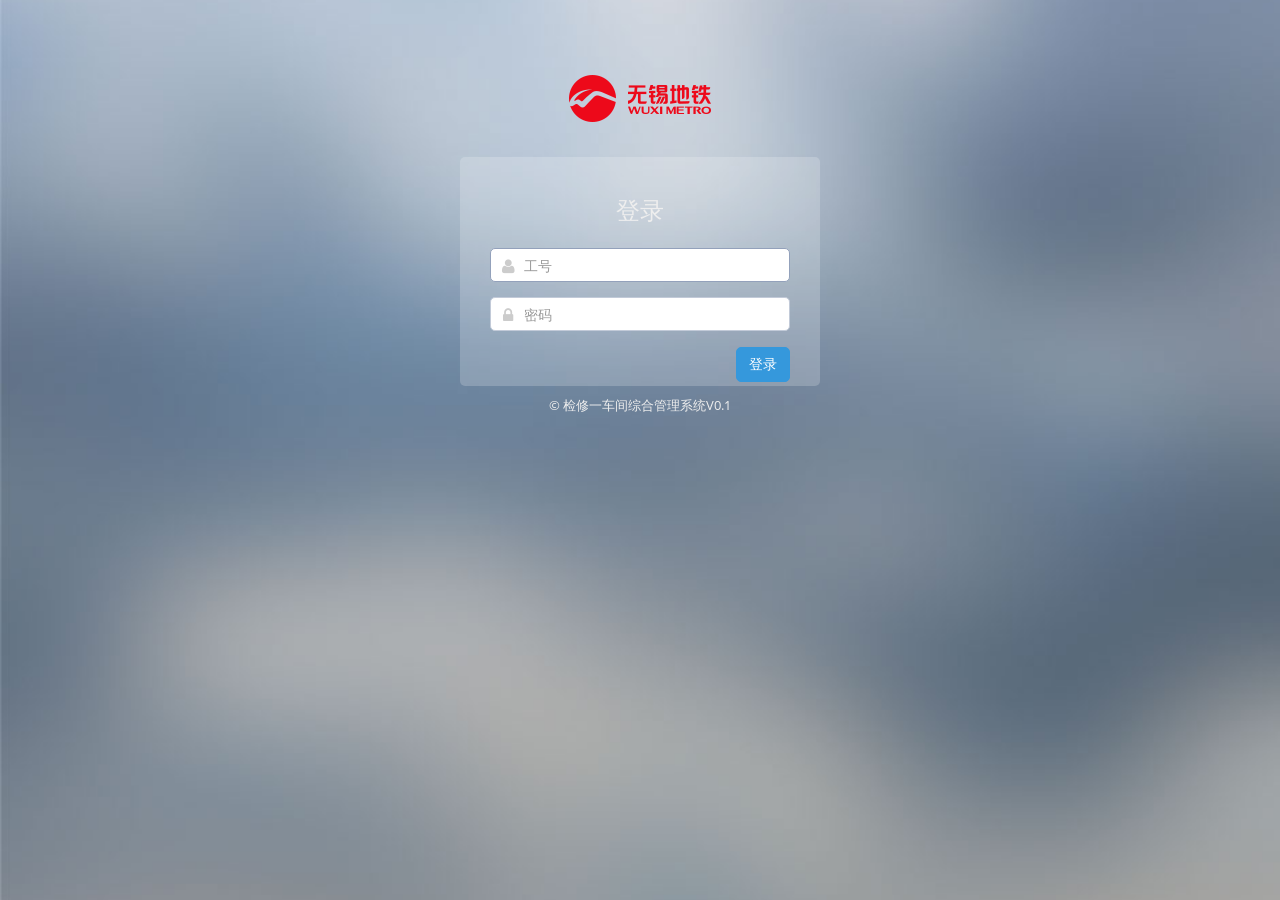
==== src/main/resources/templates/app/login.html @ 33c69c18 "UI init" ====
<!DOCTYPE html>
<!--[if IE 8]> <html lang="en" class="ie8 no-js"> <![endif]-->
<!--[if IE 9]> <html lang="en" class="ie9 no-js"> <![endif]-->
<!--[if !IE]><!-->
<html lang="en">
    <!--<![endif]-->
    <!-- BEGIN HEAD -->

    <head>
        <meta charset="utf-8" />
        <title>检修一车间综合管理系统 | 用户登录</title>
        <meta http-equiv="X-UA-Compatible" content="IE=edge">
        <meta content="width=device-width, initial-scale=1" name="viewport" />
        <meta content="" name="description" />
        <meta content="" name="author" />
        <!-- BEGIN GLOBAL MANDATORY STYLES -->
        <link href="./gfonts/openscans/openscans.css" rel="stylesheet" type="text/css" />
        <link href="./assets/global/plugins/font-awesome/css/font-awesome.min.css" rel="stylesheet" type="text/css" />
        <link href="./assets/global/plugins/simple-line-icons/simple-line-icons.min.css" rel="stylesheet" type="text/css" />
        <link href="./assets/global/plugins/bootstrap/css/bootstrap.min.css" rel="stylesheet" type="text/css" />
        <link href="./assets/global/plugins/uniform/css/uniform.default.css" rel="stylesheet" type="text/css" />
        <link href="./assets/global/plugins/bootstrap-switch/css/bootstrap-switch.min.css" rel="stylesheet" type="text/css" />
        <!-- END GLOBAL MANDATORY STYLES -->
        <!-- BEGIN PAGE LEVEL PLUGINS -->
        <link href="./assets/global/plugins/select2/css/select2.min.css" rel="stylesheet" type="text/css" />
        <link href="./assets/global/plugins/select2/css/select2-bootstrap.min.css" rel="stylesheet" type="text/css" />
        <!-- END PAGE LEVEL PLUGINS -->
        <!-- BEGIN THEME GLOBAL STYLES -->
        <link href="./assets/global/css/components.min.css" rel="stylesheet" id="style_components" type="text/css" />
        <link href="./assets/global/css/plugins.min.css" rel="stylesheet" type="text/css" />
        <!-- END THEME GLOBAL STYLES -->
        <!-- BEGIN PAGE LEVEL STYLES -->
        <link href="./assets/global/css/login-4.min.css" rel="stylesheet" type="text/css" />
        <!-- END PAGE LEVEL STYLES -->
        <!-- BEGIN THEME LAYOUT STYLES -->
        <!-- END THEME LAYOUT STYLES -->
        <link rel="shortcut icon" href="favicon.ico" /> </head>
    <!-- END HEAD -->

    <body class=" login">
        <!-- BEGIN LOGO -->
        <div class="logo">
            <a href="index.html">
                <img src="./icon/logo.png" alt="" /> </a>
        </div>
        <!-- END LOGO -->
        <!-- BEGIN LOGIN -->
        <div class="content be-radius" >
            <!-- BEGIN LOGIN FORM -->
            <form class="login-form" action="${url}" method="post">
                <h3 class="form-title">登录</h3>
                <input type="hidden" name="came_from"
                    value="${came_from}"/>
                <div class="alert alert-danger display-hide be-radius">
                    <span class=""></span>
                    <button class="close pull-right" style="margin-top: 5px" data-close="alert"></button>
                </div>
                <div class="form-group ">
                    <!--ie8, ie9 does not support html5 placeholder, so we just show field title for that-->
                    <label class="control-label visible-ie8 visible-ie9">工号</label>
                    <div class="input-icon">
                        <i class="fa fa-user"></i>
                        <input class="form-control placeholder-no-fix be-radius" type="text" autocomplete="off" placeholder="工号" id="login" name="login" /> </div>
                </div>
                <div class="form-group">
                    <label class="control-label visible-ie8 visible-ie9">密码</label>
                    <div class="input-icon">
                        <i class="fa fa-lock"></i>
                        <input class="form-control placeholder-no-fix be-radius" type="password" autocomplete="off" placeholder="密码" id="password" name="password"  />
                        <input hidden name="form.submitted" />
                    </div>
                </div>
                <div class="form-actions">
                    <button type="submit" class="btn blue pull-right be-radius"> 登录 </button>
                </div>
            </form>
            <!-- END LOGIN FORM -->
        </div>
        <!-- END LOGIN -->
        <!-- BEGIN COPYRIGHT -->
        <div class="copyright"> © 检修一车间综合管理系统V0.1 </div>
        <!-- END COPYRIGHT -->
        <!--[if lt IE 9]>
<script src="./assets/global/plugins/respond.min.js"></script>
<script src="./assets/global/plugins/excanvas.min.js"></script> 
<![endif]-->
        <!-- BEGIN CORE PLUGINS -->
        <script src="./assets/global/plugins/jquery.min.js" type="text/javascript"></script>
        <script src="./assets/global/plugins/bootstrap/js/bootstrap.min.js" type="text/javascript"></script>
        <script src="./assets/global/plugins/js.cookie.min.js" type="text/javascript"></script>
        <script src="./assets/global/plugins/bootstrap-hover-dropdown/bootstrap-hover-dropdown.min.js" type="text/javascript"></script>
        <script src="./assets/global/plugins/jquery-slimscroll/jquery.slimscroll.min.js" type="text/javascript"></script>
        <script src="./assets/global/plugins/jquery.blockui.min.js" type="text/javascript"></script>
        <script src="./assets/global/plugins/uniform/jquery.uniform.min.js" type="text/javascript"></script>
        <script src="./assets/global/plugins/bootstrap-switch/js/bootstrap-switch.min.js" type="text/javascript"></script>
        <!-- END CORE PLUGINS -->
        <!-- BEGIN PAGE LEVEL PLUGINS -->
        <script src="./assets/global/plugins/jquery-validation/js/jquery.validate.min.js" type="text/javascript"></script>
        <script src="./assets/global/plugins/jquery-validation/js/additional-methods.min.js" type="text/javascript"></script>
        <script src="./assets/global/plugins/select2/js/select2.full.min.js" type="text/javascript"></script>
        <script src="./assets/global/plugins/backstretch/jquery.backstretch.min.js" type="text/javascript"></script>
        <!-- END PAGE LEVEL PLUGINS -->
        <!-- BEGIN THEME GLOBAL SCRIPTS -->
        <script src="./assets/global/scripts/app.min.js" type="text/javascript"></script>
        <!-- END THEME GLOBAL SCRIPTS -->
        <!-- BEGIN PAGE LEVEL SCRIPTS -->
        <script src="./assets/global/scripts/login-4.js" type="text/javascript"></script>
        <!-- END PAGE LEVEL SCRIPTS -->
        <!-- BEGIN THEME LAYOUT SCRIPTS -->
        <!-- END THEME LAYOUT SCRIPTS -->
    </body>

</html>
---- src/main/resources/templates/app/gfonts/openscans/openscans.css ----
/* cyrillic-ext */
@font-face {
  font-family: 'Open Sans';
  font-style: normal;
  font-weight: 300;
  src: local('Open Sans Light'), local('OpenSans-Light'), url(DXI1ORHCpsQm3Vp6mXoaTa-j2U0lmluP9RWlSytm3ho.woff2) format('woff2');
  unicode-range: U+0460-052F, U+20B4, U+2DE0-2DFF, U+A640-A69F;
}
/* cyrillic */
@font-face {
  font-family: 'Open Sans';
  font-style: normal;
  font-weight: 300;
  src: local('Open Sans Light'), local('OpenSans-Light'), url(DXI1ORHCpsQm3Vp6mXoaTZX5f-9o1vgP2EXwfjgl7AY.woff2) format('woff2');
  unicode-range: U+0400-045F, U+0490-0491, U+04B0-04B1, U+2116;
}
/* greek-ext */
@font-face {
  font-family: 'Open Sans';
  font-style: normal;
  font-weight: 300;
  src: local('Open Sans Light'), local('OpenSans-Light'), url(DXI1ORHCpsQm3Vp6mXoaTRWV49_lSm1NYrwo-zkhivY.woff2) format('woff2');
  unicode-range: U+1F00-1FFF;
}
/* greek */
@font-face {
  font-family: 'Open Sans';
  font-style: normal;
  font-weight: 300;
  src: local('Open Sans Light'), local('OpenSans-Light'), url(DXI1ORHCpsQm3Vp6mXoaTaaRobkAwv3vxw3jMhVENGA.woff2) format('woff2');
  unicode-range: U+0370-03FF;
}
/* vietnamese */
@font-face {
  font-family: 'Open Sans';
  font-style: normal;
  font-weight: 300;
  src: local('Open Sans Light'), local('OpenSans-Light'), url(DXI1ORHCpsQm3Vp6mXoaTf8zf_FOSsgRmwsS7Aa9k2w.woff2) format('woff2');
  unicode-range: U+0102-0103, U+1EA0-1EF1, U+20AB;
}
/* latin-ext */
@font-face {
  font-family: 'Open Sans';
  font-style: normal;
  font-weight: 300;
  src: local('Open Sans Light'), local('OpenSans-Light'), url(DXI1ORHCpsQm3Vp6mXoaTT0LW-43aMEzIO6XUTLjad8.woff2) format('woff2');
  unicode-range: U+0100-024F, U+1E00-1EFF, U+20A0-20AB, U+20AD-20CF, U+2C60-2C7F, U+A720-A7FF;
}
/* latin */
@font-face {
  font-family: 'Open Sans';
  font-style: normal;
  font-weight: 300;
  src: local('Open Sans Light'), local('OpenSans-Light'), url(DXI1ORHCpsQm3Vp6mXoaTegdm0LZdjqr5-oayXSOefg.woff2) format('woff2');
  unicode-range: U+0000-00FF, U+0131, U+0152-0153, U+02C6, U+02DA, U+02DC, U+2000-206F, U+2074, U+20AC, U+2212, U+2215, U+E0FF, U+EFFD, U+F000;
}
/* cyrillic-ext */
@font-face {
  font-family: 'Open Sans';
  font-style: normal;
  font-weight: 400;
  src: local('Open Sans'), local('OpenSans'), url(K88pR3goAWT7BTt32Z01mxJtnKITppOI_IvcXXDNrsc.woff2) format('woff2');
  unicode-range: U+0460-052F, U+20B4, U+2DE0-2DFF, U+A640-A69F;
}
/* cyrillic */
@font-face {
  font-family: 'Open Sans';
  font-style: normal;
  font-weight: 400;
  src: local('Open Sans'), local('OpenSans'), url(RjgO7rYTmqiVp7vzi-Q5URJtnKITppOI_IvcXXDNrsc.woff2) format('woff2');
  unicode-range: U+0400-045F, U+0490-0491, U+04B0-04B1, U+2116;
}
/* greek-ext */
@font-face {
  font-family: 'Open Sans';
  font-style: normal;
  font-weight: 400;
  src: local('Open Sans'), local('OpenSans'), url(LWCjsQkB6EMdfHrEVqA1KRJtnKITppOI_IvcXXDNrsc.woff2) format('woff2');
  unicode-range: U+1F00-1FFF;
}
/* greek */
@font-face {
  font-family: 'Open Sans';
  font-style: normal;
  font-weight: 400;
  src: local('Open Sans'), local('OpenSans'), url(xozscpT2726on7jbcb_pAhJtnKITppOI_IvcXXDNrsc.woff2) format('woff2');
  unicode-range: U+0370-03FF;
}
/* vietnamese */
@font-face {
  font-family: 'Open Sans';
  font-style: normal;
  font-weight: 400;
  src: local('Open Sans'), local('OpenSans'), url(59ZRklaO5bWGqF5A9baEERJtnKITppOI_IvcXXDNrsc.woff2) format('woff2');
  unicode-range: U+0102-0103, U+1EA0-1EF1, U+20AB;
}
/* latin-ext */
@font-face {
  font-family: 'Open Sans';
  font-style: normal;
  font-weight: 400;
  src: local('Open Sans'), local('OpenSans'), url(u-WUoqrET9fUeobQW7jkRRJtnKITppOI_IvcXXDNrsc.woff2) format('woff2');
  unicode-range: U+0100-024F, U+1E00-1EFF, U+20A0-20AB, U+20AD-20CF, U+2C60-2C7F, U+A720-A7FF;
}
/* latin */
@font-face {
  font-family: 'Open Sans';
  font-style: normal;
  font-weight: 400;
  src: local('Open Sans'), local('OpenSans'), url(cJZKeOuBrn4kERxqtaUH3VtXRa8TVwTICgirnJhmVJw.woff2) format('woff2');
  unicode-range: U+0000-00FF, U+0131, U+0152-0153, U+02C6, U+02DA, U+02DC, U+2000-206F, U+2074, U+20AC, U+2212, U+2215, U+E0FF, U+EFFD, U+F000;
}
/* cyrillic-ext */
@font-face {
  font-family: 'Open Sans';
  font-style: normal;
  font-weight: 600;
  src: local('Open Sans Semibold'), local('OpenSans-Semibold'), url(MTP_ySUJH_bn48VBG8sNSq-j2U0lmluP9RWlSytm3ho.woff2) format('woff2');
  unicode-range: U+0460-052F, U+20B4, U+2DE0-2DFF, U+A640-A69F;
}
/* cyrillic */
@font-face {
  font-family: 'Open Sans';
  font-style: normal;
  font-weight: 600;
  src: local('Open Sans Semibold'), local('OpenSans-Semibold'), url(MTP_ySUJH_bn48VBG8sNSpX5f-9o1vgP2EXwfjgl7AY.woff2) format('woff2');
  unicode-range: U+0400-045F, U+0490-0491, U+04B0-04B1, U+2116;
}
/* greek-ext */
@font-face {
  font-family: 'Open Sans';
  font-style: normal;
  font-weight: 600;
  src: local('Open Sans Semibold'), local('OpenSans-Semibold'), url(MTP_ySUJH_bn48VBG8sNShWV49_lSm1NYrwo-zkhivY.woff2) format('woff2');
  unicode-range: U+1F00-1FFF;
}
/* greek */
@font-face {
  font-family: 'Open Sans';
  font-style: normal;
  font-weight: 600;
  src: local('Open Sans Semibold'), local('OpenSans-Semibold'), url(MTP_ySUJH_bn48VBG8sNSqaRobkAwv3vxw3jMhVENGA.woff2) format('woff2');
  unicode-range: U+0370-03FF;
}
/* vietnamese */
@font-face {
  font-family: 'Open Sans';
  font-style: normal;
  font-weight: 600;
  src: local('Open Sans Semibold'), local('OpenSans-Semibold'), url(MTP_ySUJH_bn48VBG8sNSv8zf_FOSsgRmwsS7Aa9k2w.woff2) format('woff2');
  unicode-range: U+0102-0103, U+1EA0-1EF1, U+20AB;
}
/* latin-ext */
@font-face {
  font-family: 'Open Sans';
  font-style: normal;
  font-weight: 600;
  src: local('Open Sans Semibold'), local('OpenSans-Semibold'), url(MTP_ySUJH_bn48VBG8sNSj0LW-43aMEzIO6XUTLjad8.woff2) format('woff2');
  unicode-range: U+0100-024F, U+1E00-1EFF, U+20A0-20AB, U+20AD-20CF, U+2C60-2C7F, U+A720-A7FF;
}
/* latin */
@font-face {
  font-family: 'Open Sans';
  font-style: normal;
  font-weight: 600;
  src: local('Open Sans Semibold'), local('OpenSans-Semibold'), url(MTP_ySUJH_bn48VBG8sNSugdm0LZdjqr5-oayXSOefg.woff2) format('woff2');
  unicode-range: U+0000-00FF, U+0131, U+0152-0153, U+02C6, U+02DA, U+02DC, U+2000-206F, U+2074, U+20AC, U+2212, U+2215, U+E0FF, U+EFFD, U+F000;
}
/* cyrillic-ext */
@font-face {
  font-family: 'Open Sans';
  font-style: normal;
  font-weight: 700;
  src: local('Open Sans Bold'), local('OpenSans-Bold'), url(k3k702ZOKiLJc3WVjuplzK-j2U0lmluP9RWlSytm3ho.woff2) format('woff2');
  unicode-range: U+0460-052F, U+20B4, U+2DE0-2DFF, U+A640-A69F;
}
/* cyrillic */
@font-face {
  font-family: 'Open Sans';
  font-style: normal;
  font-weight: 700;
  src: local('Open Sans Bold'), local('OpenSans-Bold'), url(k3k702ZOKiLJc3WVjuplzJX5f-9o1vgP2EXwfjgl7AY.woff2) format('woff2');
  unicode-range: U+0400-045F, U+0490-0491, U+04B0-04B1, U+2116;
}
/* greek-ext */
@font-face {
  font-family: 'Open Sans';
  font-style: normal;
  font-weight: 700;
  src: local('Open Sans Bold'), local('OpenSans-Bold'), url(k3k702ZOKiLJc3WVjuplzBWV49_lSm1NYrwo-zkhivY.woff2) format('woff2');
  unicode-range: U+1F00-1FFF;
}
/* greek */
@font-face {
  font-family: 'Open Sans';
  font-style: normal;
  font-weight: 700;
  src: local('Open Sans Bold'), local('OpenSans-Bold'), url(k3k702ZOKiLJc3WVjuplzKaRobkAwv3vxw3jMhVENGA.woff2) format('woff2');
  unicode-range: U+0370-03FF;
}
/* vietnamese */
@font-face {
  font-family: 'Open Sans';
  font-style: normal;
  font-weight: 700;
  src: local('Open Sans Bold'), local('OpenSans-Bold'), url(k3k702ZOKiLJc3WVjuplzP8zf_FOSsgRmwsS7Aa9k2w.woff2) format('woff2');
  unicode-range: U+0102-0103, U+1EA0-1EF1, U+20AB;
}
/* latin-ext */
@font-face {
  font-family: 'Open Sans';
  font-style: normal;
  font-weight: 700;
  src: local('Open Sans Bold'), local('OpenSans-Bold'), url(k3k702ZOKiLJc3WVjuplzD0LW-43aMEzIO6XUTLjad8.woff2) format('woff2');
  unicode-range: U+0100-024F, U+1E00-1EFF, U+20A0-20AB, U+20AD-20CF, U+2C60-2C7F, U+A720-A7FF;
}
/* latin */
@font-face {
  font-family: 'Open Sans';
  font-style: normal;
  font-weight: 700;
  src: local('Open Sans Bold'), local('OpenSans-Bold'), url(k3k702ZOKiLJc3WVjuplzOgdm0LZdjqr5-oayXSOefg.woff2) format('woff2');
  unicode-range: U+0000-00FF, U+0131, U+0152-0153, U+02C6, U+02DA, U+02DC, U+2000-206F, U+2074, U+20AC, U+2212, U+2215, U+E0FF, U+EFFD, U+F000;
}
/* cyrillic-ext */
@font-face {
  font-family: 'Open Sans';
  font-style: italic;
  font-weight: 300;
  src: local('Open Sans Light Italic'), local('OpenSansLight-Italic'), url(PRmiXeptR36kaC0GEAetxhgVThLs8Y7ETJzDCYFCSLE.woff2) format('woff2');
  unicode-range: U+0460-052F, U+20B4, U+2DE0-2DFF, U+A640-A69F;
}
/* cyrillic */
@font-face {
  font-family: 'Open Sans';
  font-style: italic;
  font-weight: 300;
  src: local('Open Sans Light Italic'), local('OpenSansLight-Italic'), url(PRmiXeptR36kaC0GEAetxpiMaisvaUVUsYyVzOmndek.woff2) format('woff2');
  unicode-range: U+0400-045F, U+0490-0491, U+04B0-04B1, U+2116;
}
/* greek-ext */
@font-face {
  font-family: 'Open Sans';
  font-style: italic;
  font-weight: 300;
  src: local('Open Sans Light Italic'), local('OpenSansLight-Italic'), url(PRmiXeptR36kaC0GEAetxrBAWGjcah5Ky0jbCgIwDB8.woff2) format('woff2');
  unicode-range: U+1F00-1FFF;
}
/* greek */
@font-face {
  font-family: 'Open Sans';
  font-style: italic;
  font-weight: 300;
  src: local('Open Sans Light Italic'), local('OpenSansLight-Italic'), url(PRmiXeptR36kaC0GEAetxv14vlcfyPYlAcQy2UfDRm4.woff2) format('woff2');
  unicode-range: U+0370-03FF;
}
/* vietnamese */
@font-face {
  font-family: 'Open Sans';
  font-style: italic;
  font-weight: 300;
  src: local('Open Sans Light Italic'), local('OpenSansLight-Italic'), url(PRmiXeptR36kaC0GEAetxqfJul7RR1X4poJgi27uS4w.woff2) format('woff2');
  unicode-range: U+0102-0103, U+1EA0-1EF1, U+20AB;
}
/* latin-ext */
@font-face {
  font-family: 'Open Sans';
  font-style: italic;
  font-weight: 300;
  src: local('Open Sans Light Italic'), local('OpenSansLight-Italic'), url(PRmiXeptR36kaC0GEAetxqvyPXdneeGd26m9EmFSSWg.woff2) format('woff2');
  unicode-range: U+0100-024F, U+1E00-1EFF, U+20A0-20AB, U+20AD-20CF, U+2C60-2C7F, U+A720-A7FF;
}
/* latin */
@font-face {
  font-family: 'Open Sans';
  font-style: italic;
  font-weight: 300;
  src: local('Open Sans Light Italic'), local('OpenSansLight-Italic'), url(PRmiXeptR36kaC0GEAetxko2lTMeWA_kmIyWrkNCwPc.woff2) format('woff2');
  unicode-range: U+0000-00FF, U+0131, U+0152-0153, U+02C6, U+02DA, U+02DC, U+2000-206F, U+2074, U+20AC, U+2212, U+2215, U+E0FF, U+EFFD, U+F000;
}
/* cyrillic-ext */
@font-face {
  font-family: 'Open Sans';
  font-style: italic;
  font-weight: 400;
  src: local('Open Sans Italic'), local('OpenSans-Italic'), url(xjAJXh38I15wypJXxuGMBjTOQ_MqJVwkKsUn0wKzc2I.woff2) format('woff2');
  unicode-range: U+0460-052F, U+20B4, U+2DE0-2DFF, U+A640-A69F;
}
/* cyrillic */
@font-face {
  font-family: 'Open Sans';
  font-style: italic;
  font-weight: 400;
  src: local('Open Sans Italic'), local('OpenSans-Italic'), url(xjAJXh38I15wypJXxuGMBjUj_cnvWIuuBMVgbX098Mw.woff2) format('woff2');
  unicode-range: U+0400-045F, U+0490-0491, U+04B0-04B1, U+2116;
}
/* greek-ext */
@font-face {
  font-family: 'Open Sans';
  font-style: italic;
  font-weight: 400;
  src: local('Open Sans Italic'), local('OpenSans-Italic'), url(xjAJXh38I15wypJXxuGMBkbcKLIaa1LC45dFaAfauRA.woff2) format('woff2');
  unicode-range: U+1F00-1FFF;
}
/* greek */
@font-face {
  font-family: 'Open Sans';
  font-style: italic;
  font-weight: 400;
  src: local('Open Sans Italic'), local('OpenSans-Italic'), url(xjAJXh38I15wypJXxuGMBmo_sUJ8uO4YLWRInS22T3Y.woff2) format('woff2');
  unicode-range: U+0370-03FF;
}
/* vietnamese */
@font-face {
  font-family: 'Open Sans';
  font-style: italic;
  font-weight: 400;
  src: local('Open Sans Italic'), local('OpenSans-Italic'), url(xjAJXh38I15wypJXxuGMBr6up8jxqWt8HVA3mDhkV_0.woff2) format('woff2');
  unicode-range: U+0102-0103, U+1EA0-1EF1, U+20AB;
}
/* latin-ext */
@font-face {
  font-family: 'Open Sans';
  font-style: italic;
  font-weight: 400;
  src: local('Open Sans Italic'), local('OpenSans-Italic'), url(xjAJXh38I15wypJXxuGMBiYE0-AqJ3nfInTTiDXDjU4.woff2) format('woff2');
  unicode-range: U+0100-024F, U+1E00-1EFF, U+20A0-20AB, U+20AD-20CF, U+2C60-2C7F, U+A720-A7FF;
}
/* latin */
@font-face {
  font-family: 'Open Sans';
  font-style: italic;
  font-weight: 400;
  src: local('Open Sans Italic'), local('OpenSans-Italic'), url(xjAJXh38I15wypJXxuGMBo4P5ICox8Kq3LLUNMylGO4.woff2) format('woff2');
  unicode-range: U+0000-00FF, U+0131, U+0152-0153, U+02C6, U+02DA, U+02DC, U+2000-206F, U+2074, U+20AC, U+2212, U+2215, U+E0FF, U+EFFD, U+F000;
}
---- src/main/resources/templates/app/assets/global/plugins/uniform/css/uniform.default.css ----
/*

Uniform Theme: Uniform Default
Version: 1.8
By: Josh Pyles
License: MIT License
---
For use with the Uniform plugin:
http://uniformjs.com/

*/
/* General settings */
div.selector, div.selector span, div.checker span, div.radio span, div.uploader, div.uploader span.action, div.button, div.button span {
  background-image: url("../images/sprite.png");
  background-repeat: no-repeat;
  -webkit-font-smoothing: antialiased; }
div.selector, div.checker, div.button, div.radio, div.uploader {
  display: -moz-inline-box;
  display: inline-block;
  *display: inline;
  zoom: 1;
  vertical-align: middle;
  /* Keeping this as :focus to remove browser styles */ }
  div.selector:focus, div.checker:focus, div.button:focus, div.radio:focus, div.uploader:focus {
    outline: 0; }
div.selector, div.selector *, div.radio, div.radio *, div.checker, div.checker *, div.uploader, div.uploader *, div.button, div.button * {
  margin: 0;
  padding: 0; }

.highContrastDetect {
  background: url("../images/bg-input.png") repeat-x 0 0;
  width: 0px;
  height: 0px; }

/* Input & Textarea */
input.uniform-input,
select.uniform-multiselect,
textarea.uniform {
  padding: 3px;
  background: url("../images/bg-input.png") repeat-x 0 0;
  outline: 0; }
  input.uniform-input.active,
  select.uniform-multiselect.active,
  textarea.uniform.active {
    background: url("../images/bg-input-focus.png") repeat-x 0 0; }

/* Remove default webkit and possible mozilla .search styles.
 * Keeping this as :active to remove browser styles */
div.checker input,
input[type="search"],
input[type="search"]:active {
  -moz-appearance: none;
  -webkit-appearance: none; }

/* Select */
div.selector {
  background-position: 0 -130px;
  line-height: 26px;
  height: 26px;
  padding: 0 0 0 10px;
  position: relative;
  overflow: hidden; }
  div.selector span {
    text-overflow: ellipsis;
    display: block;
    overflow: hidden;
    white-space: nowrap;
    background-position: right 0;
    height: 26px;
    line-height: 26px;
    padding-right: 25px;
    cursor: pointer;
    width: 100%;
    display: block; }
  div.selector.fixedWidth {
    width: 190px; }
    div.selector.fixedWidth span {
      width: 155px; }
  div.selector select {
    opacity: 0;
    filter: alpha(opacity=0);
    -moz-opacity: 0;
    border: none;
    background: none;
    position: absolute;
    height: 22px;
    top: 2px;
    left: 0px;
    width: 100%; }
  div.selector.active {
    background-position: 0 -156px; }
    div.selector.active span {
      background-position: right -26px; }
  div.selector.hover, div.selector.focus {
    background-position: 0 -182px; }
    div.selector.hover span, div.selector.focus span {
      background-position: right -52px; }
    div.selector.hover.active, div.selector.focus.active {
      background-position: 0 -208px; }
      div.selector.hover.active span, div.selector.focus.active span {
        background-position: right -78px; }
  div.selector.disabled, div.selector.disabled.active {
    background-position: 0 -234px; }
    div.selector.disabled span, div.selector.disabled.active span {
      background-position: right -104px; }

/* Checkbox */
div.checker {
  position: relative; }
  div.checker, div.checker span, div.checker input {
    width: 19px;
    height: 19px; }
  div.checker span {
    display: -moz-inline-box;
    display: inline-block;
    *display: inline;
    zoom: 1;
    text-align: center;
    background-position: 0 -260px; }
    div.checker span.checked {
      background-position: -76px -260px; }
  div.checker input {
    opacity: 0;
    filter: alpha(opacity=0);
    -moz-opacity: 0;
    border: none;
    background: none;
    display: -moz-inline-box;
    display: inline-block;
    *display: inline;
    zoom: 1; }
  div.checker.active span {
    background-position: -19px -260px; }
    div.checker.active span.checked {
      background-position: -95px -260px; }
  div.checker.hover span, div.checker.focus span {
    background-position: -38px -260px; }
    div.checker.hover span.checked, div.checker.focus span.checked {
      background-position: -114px -260px; }
  div.checker.hover.active span, div.checker.focus.active span {
    background-position: -57px -260px; }
    div.checker.hover.active span.checked, div.checker.focus.active span.checked {
      background-position: -133px -260px; }
  div.checker.disabled, div.checker.disabled.active {
    background-position: -152px -260px; }
    div.checker.disabled span.checked, div.checker.disabled.active span.checked {
      background-position: -171px -260px; }

/* Radio */
div.radio {
  position: relative; }
  div.radio, div.radio span, div.radio input {
    width: 18px;
    height: 18px; }
  div.radio span {
    display: -moz-inline-box;
    display: inline-block;
    *display: inline;
    zoom: 1;
    text-align: center;
    background-position: 0 -279px; }
    div.radio span.checked {
      background-position: -72px -279px; }
  div.radio input {
    opacity: 0;
    filter: alpha(opacity=0);
    -moz-opacity: 0;
    border: none;
    background: none;
    display: -moz-inline-box;
    display: inline-block;
    *display: inline;
    zoom: 1;
    text-align: center; }
  div.radio.active span {
    background-position: -18px -18px -279px; }
    div.radio.active span.checked {
      background-position: -90px -279px; }
  div.radio.hover span, div.radio.focus span {
    background-position: -36px -36px -279px; }
    div.radio.hover span.checked, div.radio.focus span.checked {
      background-position: -108px -279px; }
  div.radio.hover.active span, div.radio.focus.active span {
    background-position: -54px -279px; }
    div.radio.hover.active span.checked, div.radio.focus.active span.checked {
      background-position: -126px -279px; }
  div.radio.disabled span, div.radio.disabled.active span {
    background-position: -144px -279px; }
    div.radio.disabled span.checked, div.radio.disabled.active span.checked {
      background-position: -162px -279px; }

/* Uploader */
div.uploader {
  background-position: 0 -297px;
  height: 28px;
  width: 190px;
  cursor: pointer;
  position: relative;
  overflow: hidden; }
  div.uploader span.action {
    background-position: right -409px;
    height: 28px;
    line-height: 28px;
    width: 82px;
    text-align: center;
    float: left;
    display: inline;
    overflow: hidden;
    cursor: pointer; }
  div.uploader span.filename {
    text-overflow: ellipsis;
    display: block;
    overflow: hidden;
    white-space: nowrap;
    float: left;
    cursor: default;
    height: 24px;
    margin: 2px 0 2px 2px;
    line-height: 24px;
    width: 85px;
    padding: 0 10px; }
  div.uploader input {
    opacity: 0;
    filter: alpha(opacity=0);
    -moz-opacity: 0;
    border: none;
    background: none;
    position: absolute;
    top: 0;
    right: 0;
    float: right;
    cursor: default;
    width: 100%;
    height: 100%; }
  div.uploader.active span.action {
    background-position: right -465px; }
  div.uploader.hover, div.uploader.focus {
    background-position: 0 -353px; }
    div.uploader.hover span.action, div.uploader.focus span.action {
      background-position: right -437px; }
    div.uploader.hover.active span.action, div.uploader.focus.active span.action {
      background-position: right -493px; }
  div.uploader.disabled, div.uploader.disabled.active {
    background-position: 0 -325px; }
    div.uploader.disabled span.action, div.uploader.disabled.active span.action {
      background-position: right -381px; }

/* Buttons */
div.button {
  background-position: 0 -641px;
  height: 30px;
  cursor: pointer;
  position: relative;
  /* Keep buttons barely visible so they can get focus */ }
  div.button a, div.button button, div.button input {
    opacity: 0.01;
    filter: alpha(opacity=1);
    -moz-opacity: 0.01;
    display: block;
    top: 0;
    left: 0;
    right: 0;
    bottom: 0;
    position: absolute; }
  div.button span {
    display: -moz-inline-box;
    display: inline-block;
    *display: inline;
    zoom: 1;
    line-height: 22px;
    text-align: center;
    background-position: right -521px;
    height: 22px;
    margin-left: 13px;
    padding: 8px 15px 0 2px; }
  div.button.active {
    background-position: 0 -671px; }
    div.button.active span {
      background-position: right -551px;
      cursor: default; }
  div.button.hover, div.button.focus {
    background-position: 0 -701px; }
    div.button.hover span, div.button.focus span {
      background-position: right -581px; }
  div.button.disabled, div.button.disabled.active {
    background-position: 0 -731px; }
    div.button.disabled span, div.button.disabled.active span {
      background-position: right -611px;
      cursor: default; }

/* INPUT & TEXTAREA */
input.uniform-input,
select.uniform-multiselect,
textarea.uniform {
  font-size: 12px;
  font-family: "Helvetica Neue", Arial, Helvetica, sans-serif;
  font-weight: normal;
  color: #777;
  border-top: solid 1px #aaaaaa;
  border-left: solid 1px #aaaaaa;
  border-bottom: solid 1px #cccccc;
  border-right: solid 1px #cccccc;
  -webkit-border-radius: 3px;
  -moz-border-radius: 3px;
  border-radius: 3px; }
  input.uniform-input.hover, input.uniform-input.focus,
  select.uniform-multiselect.hover,
  select.uniform-multiselect.focus,
  textarea.uniform.hover,
  textarea.uniform.focus {
    -webkit-box-shadow: 0px 0px 4px rgba(0, 0, 0, 0.3);
    -moz-box-shadow: 0px 0px 4px rgba(0, 0, 0, 0.3);
    box-shadow: 0px 0px 4px rgba(0, 0, 0, 0.3);
    border-color: #999; }

/* PRESENTATION */
/* Buttons */
div.button span {
  font-weight: bold;
  font-family: "Helvetica Neue", Arial, Helvetica, sans-serif;
  font-size: 12px;
  letter-spacing: 1px;
  text-transform: uppercase; }
div.button.hover span, div.button.focus span {
  color: #555; }
div.button.disabled span, div.button.disabled.active span {
  color: #bbb; }

/* Select */
div.selector {
  font-size: 12px; }
  div.selector span {
    color: #666;
    text-shadow: 0 1px 0 white; }
  div.selector select {
    font-family: "Helvetica Neue", Arial, Helvetica, sans-serif;
    font-size: 12px; }
  div.selector.disabled span, div.selector.disabled.active span {
    color: #bbb; }

/* Checker */
div.checker {
  margin-right: 5px; }

/* Radio */
div.radio {
  margin-right: 3px; }

/* Uploader */
div.uploader span.action {
  text-shadow: white 0px 1px 0px;
  background-color: #fff;
  font-size: 11px;
  font-weight: bold; }
div.uploader span.filename {
  color: #777;
  border-right: solid 1px #bbbbbb;
  font-size: 11px; }
div.uploader.disabled span.action, div.uploader.disabled.active span.action {
  color: #aaa; }
div.uploader.disabled span.filename, div.uploader.disabled.active span.filename {
  border-color: #ddd;
  color: #aaa; }

input.uniform-input, input.uniform-input:focus {
  background-color: #fff; }
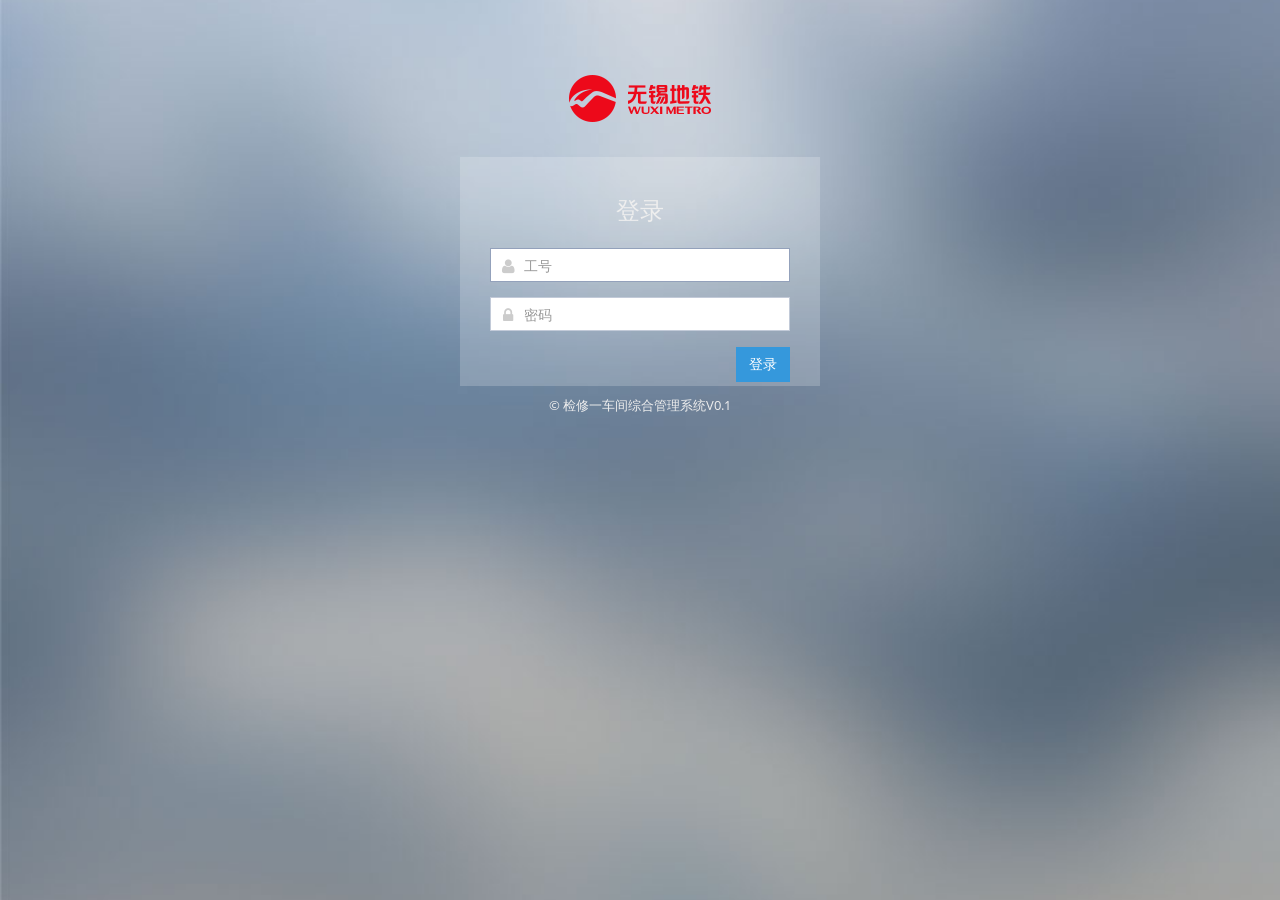
==== commit c1ddb499: "UI" ====
--- a/src/main/resources/templates/app/login.html
+++ b/src/main/resources/templates/app/login.html
@@ -47,10 +47,8 @@
         <!-- BEGIN LOGIN -->
         <div class="content be-radius" >
             <!-- BEGIN LOGIN FORM -->
-            <form class="login-form" action="${url}" method="post">
+            <form class="login-form" action="/login/" method="post">
                 <h3 class="form-title">登录</h3>
-                <input type="hidden" name="came_from"
-                    value="${came_from}"/>
                 <div class="alert alert-danger display-hide be-radius">
                     <span class=""></span>
                     <button class="close pull-right" style="margin-top: 5px" data-close="alert"></button>
--- a/src/main/resources/templates/app/assets/global/css/components.min.css
+++ b/src/main/resources/templates/app/assets/global/css/components.min.css
@@ -1129,6 +1129,10 @@
 
 .sbold {
     font-weight: 600 !important
+}
+
+.margin-top-10{
+    margin-top:10px;
 }
 
 .thin {
--- a/src/main/resources/templates/app/assets/global/css/login-4.min.css
+++ b/src/main/resources/templates/app/assets/global/css/login-4.min.css
@@ -127,9 +127,7 @@
     font-size: 13px
 }
 
-.be-radius{
-    border-radius: 5px !important;
-}
+
 
 @media (max-width: 480px) {
     .login .logo {
